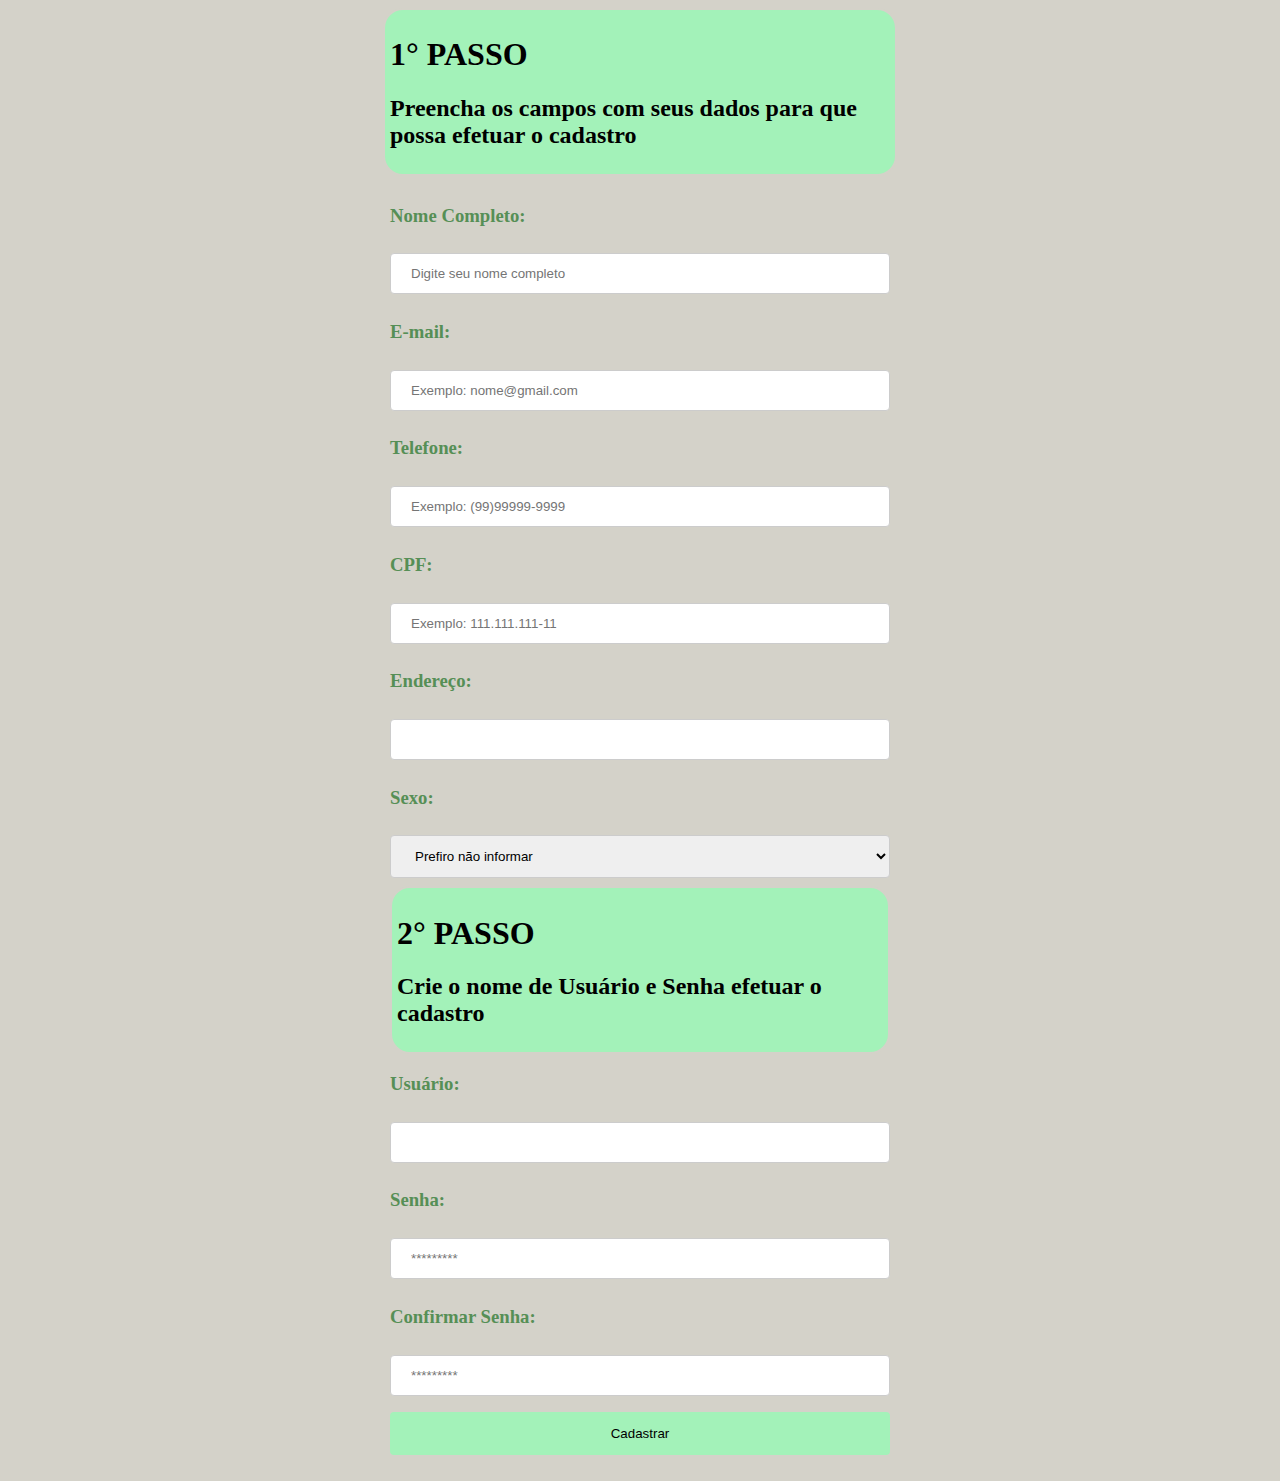
==== login/cadastro/cadastro.html @ 81c20498 "tela cadastro" ====
<!DOCTYPE html>
<html>
 <head>
    <meta charset="UTF-8">
    <meta name="viewport" content="width=device-width, initial-scale=1.0">
    <title>Cadastro</title>
    <link rel="stylesheet" href="estiloCad.css">
 </head>
 <body>
    <div class="sectioninf"> 
       <h1>1° PASSO</h1>
       <h2>Preencha os campos com seus dados para que possa efetuar o cadastro</h2>
    </div>
   <div class="section">

      <form class="forms" action="chamadasMsg.html">
      
       <div class="title"><h3>Nome Completo:</h3></div>
        <input name="usuario" placeholder="Digite seu nome completo" type="text" id='nome' required="required"> 
  
        <div class="title"><h3>E-mail:</h3></div>
        <div class="input">  <input placeholder="Exemplo: nome@gmail.com" type="text" id='email' required="required"> </div>
         
        <div class="title"><h3>Telefone:</h3></div>
        <div class="input">  <input placeholder="Exemplo: (99)99999-9999" type="text" id='telefone' required="required"> </div>

        <div class="title"><h3>CPF:</h3></div>
        <div class="input">  <input placeholder="Exemplo: 111.111.111-11" type="text" id='cpf' required="required"> </div>

        <div class="title"><h3>Endereço:</h3></div>
        <div class="input">  <input placeholder="" type="text" id='endereco' required="required"> </div>
        
        <div class="title"><h3>Sexo:</h3></div>
        <div>
           <select id="sexo" name="sexo">
            <option value="naoInformar">Prefiro não informar</option>
            <option value="masculino">Masculino</option>
            <option value="Feminino">Feminino</option>
           </select>
        </div>

        <div class="sectioninf"> 
         <h1>2° PASSO</h1>
         <h2>Crie o nome de Usuário e Senha efetuar o cadastro</h2>
        </div>
         
        <div class="title"><h3>Usuário:</h3></div>
        <div class="input">  <input placeholder="" type="text" id='usuario' required="required"> </div>

        <div class="title"><h3>Senha:</h3></div>
        <div class="input">  <input placeholder="*********" type="text" id='senha' required="required"> </div>

        <div class="title"><h3>Confirmar Senha:</h3></div>
        <div class="input">  <input placeholder="*********" type="text" id='confirmarsenha' required="required"> </div>

        <input type="submit" value="Cadastrar">
      </form>
      <div class="exp">
       
     </div> 
      
 </body>

</html>
---- login/cadastro/estiloCad.css ----
body {
    background-color: #D4D2C9;
  }

h3{
    color: #568F56;
  }

.sectioninf{
    max-width: 500px;
    margin: auto;
    background: #A3F2B9;
    padding: 10px;
    align-items: center;
    border: 2px solid #D4D2C9;
    border-radius: 20px;
    padding: 5px;
  }

.section{
    max-width: 500px;
    margin: auto;
    background: #D4D2C9;
    padding: 10px;
    align-items: center;
  }

input[type=text], select {
    width: 100%;
    padding: 12px 20px;
    margin: 8px 0;
    display: inline-block;
    border: 1px solid #ccc;
    border-radius: 4px;
    box-sizing: border-box;
  }

input[type=submit] {
    width: 100%;
    background-color: #A3F2B9;
    color: black;
    padding: 14px 20px;
    margin: 8px 0;
    border: none;
    border-radius: 4px;
    cursor: pointer;
  }
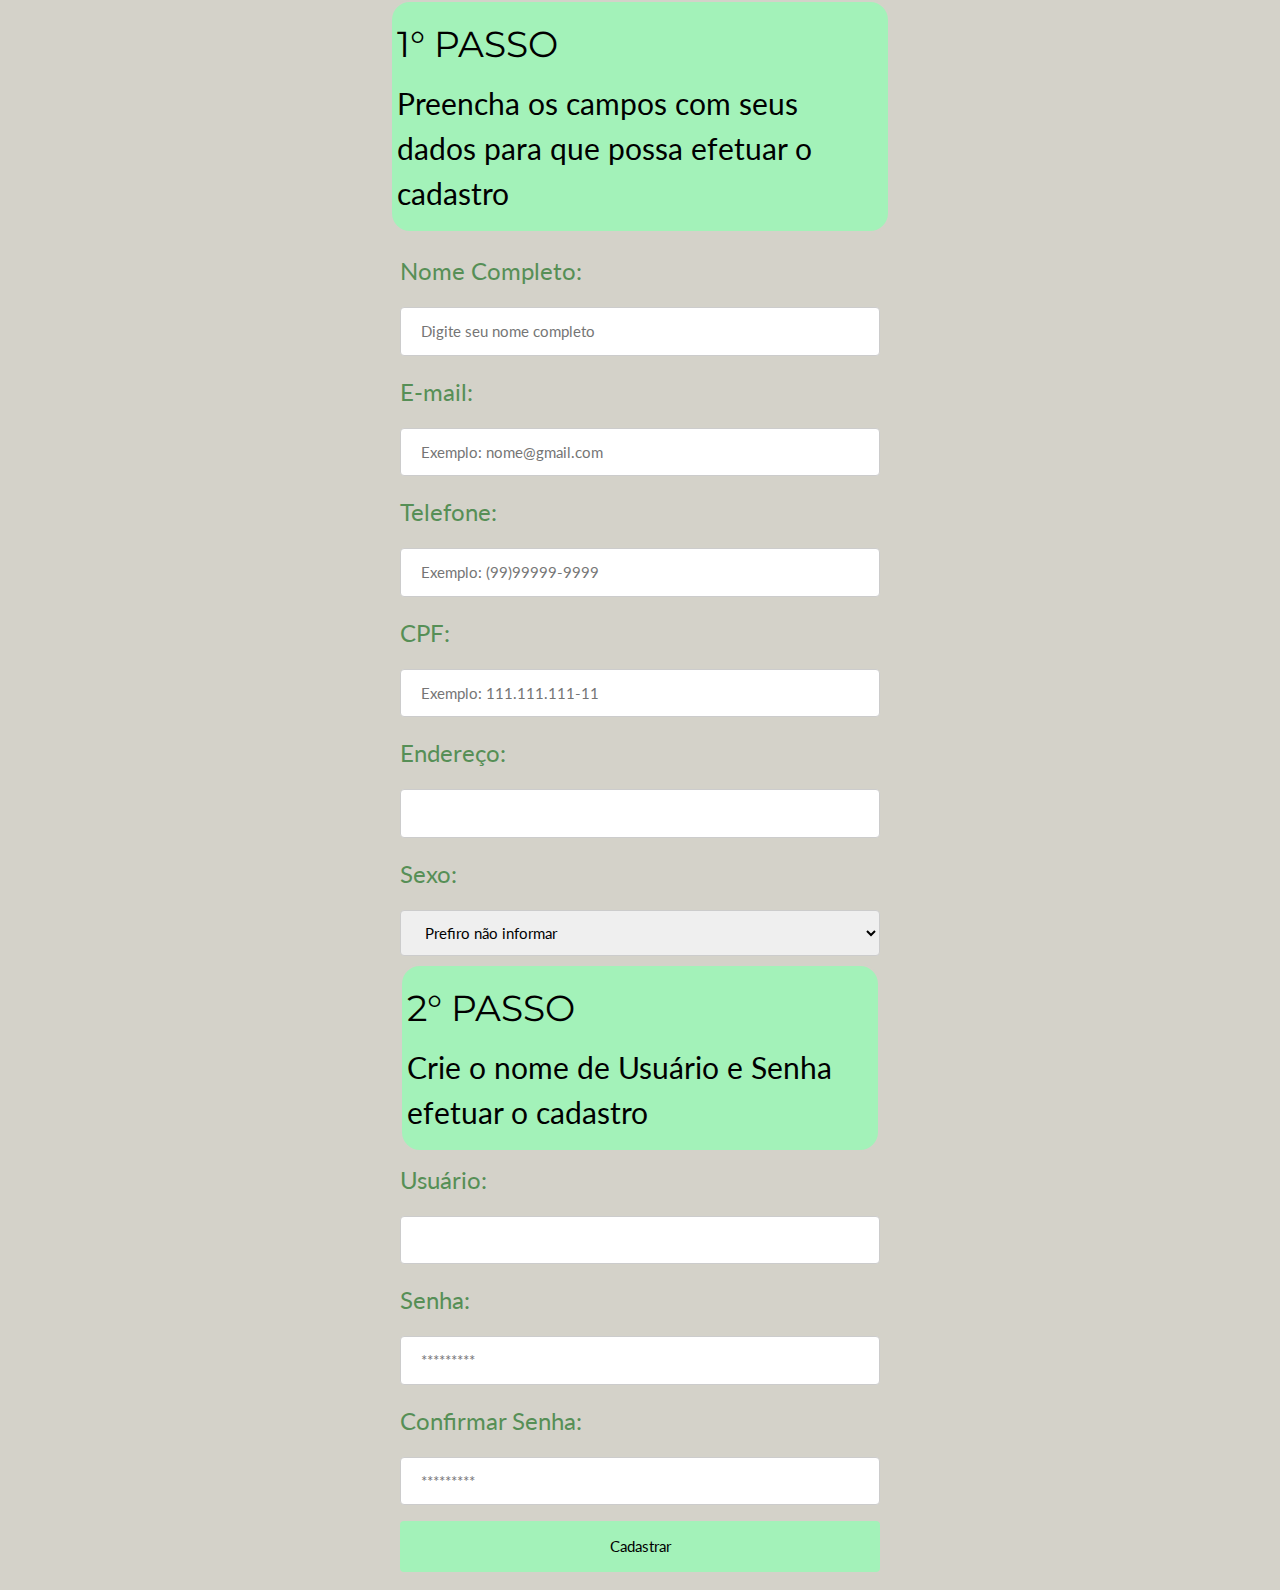
==== commit d669e4c3: "new font text" ====
--- a/login/cadastro/cadastro.html
+++ b/login/cadastro/cadastro.html
@@ -3,9 +3,17 @@
  <head>
     <meta charset="UTF-8">
     <meta name="viewport" content="width=device-width, initial-scale=1.0">
+    <link rel="stylesheet" href="https://fonts.googleapis.com/css?family=Lato">
+    <link rel="stylesheet" href="https://fonts.googleapis.com/css?family=Montserrat">
+    <link rel="stylesheet" href="https://www.w3schools.com/w3css/4/w3.css">
     <title>Cadastro</title>
     <link rel="stylesheet" href="estiloCad.css">
  </head>
+ <style> 
+   body,h1,h2,h3,h4,h5,h6 {font-family: "Lato", sans-serif}
+   .w3-bar,h1,button {font-family: "Montserrat", sans-serif}
+   .fa-anchor,.fa-coffee {font-size:200px}
+  </style>
  <body>
     <div class="sectioninf"> 
        <h1>1° PASSO</h1>
@@ -61,4 +69,4 @@
       
  </body>
 
-</html>+</html>
